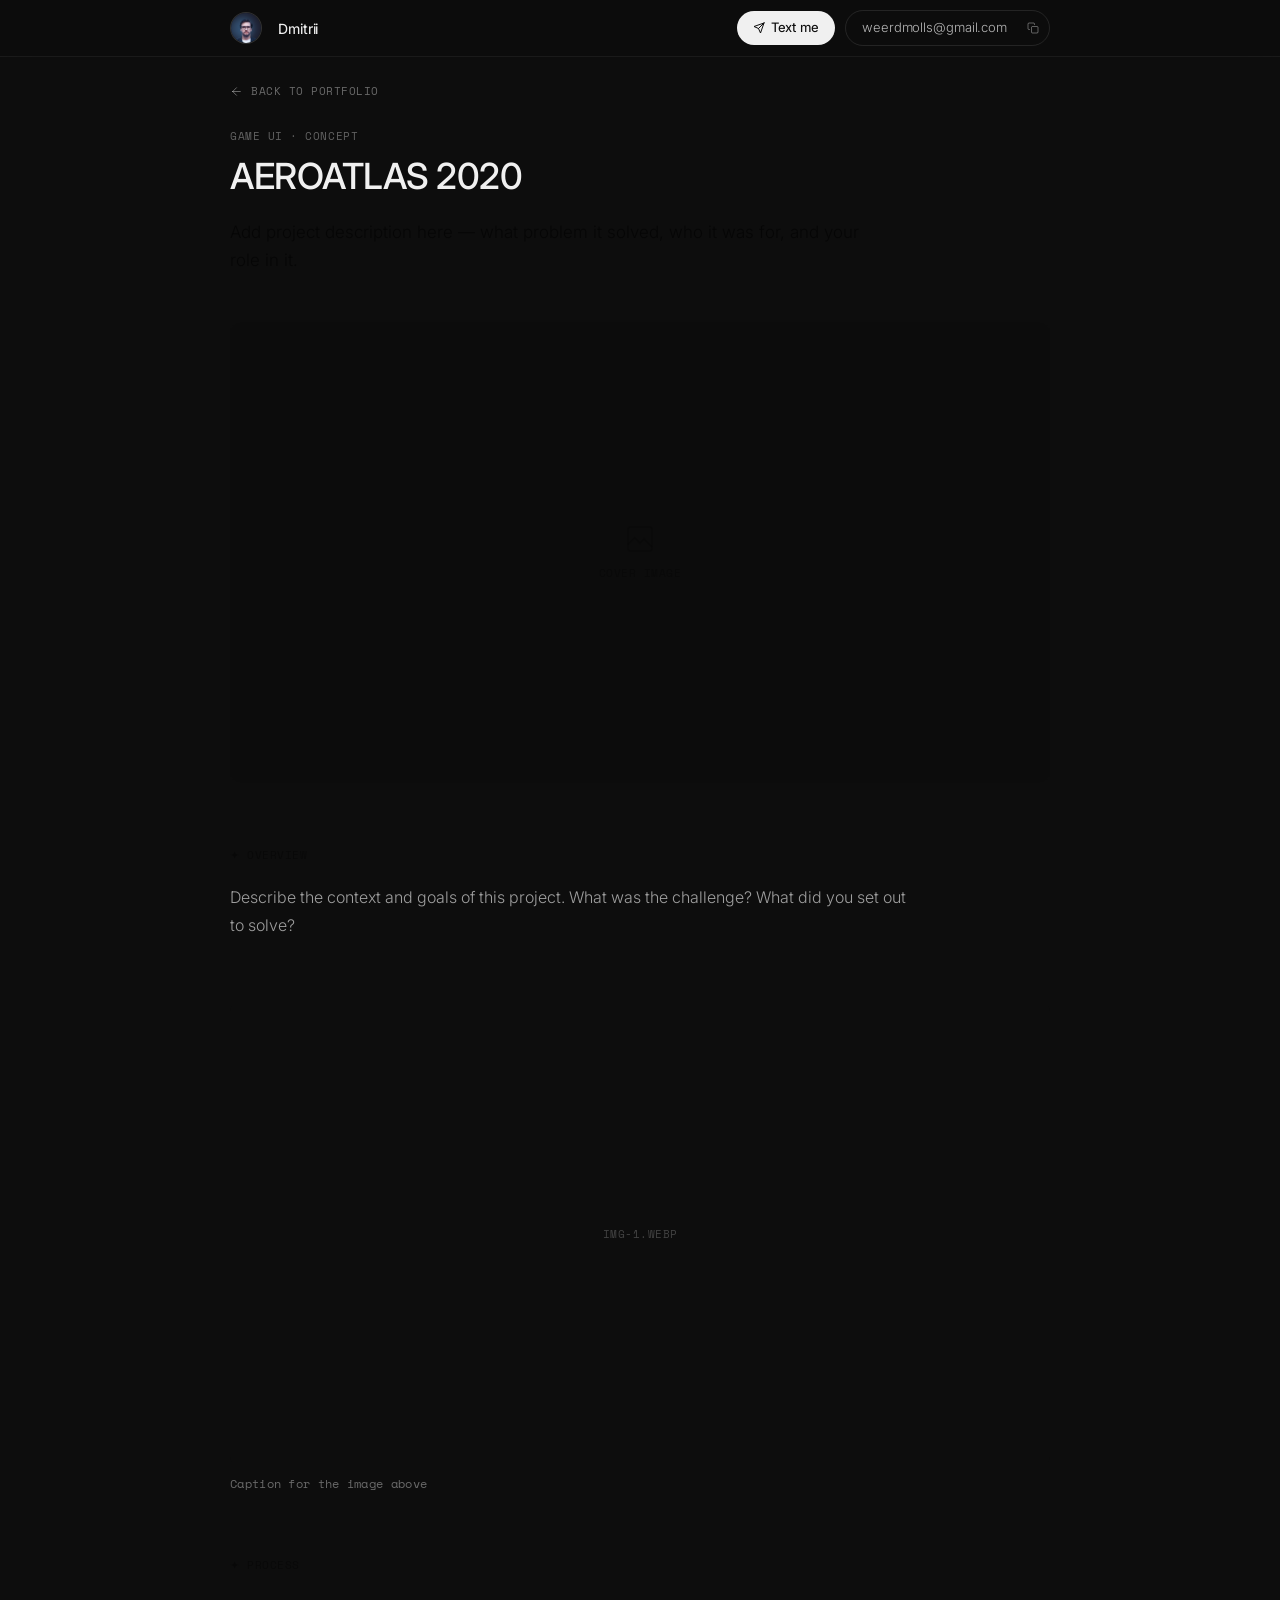
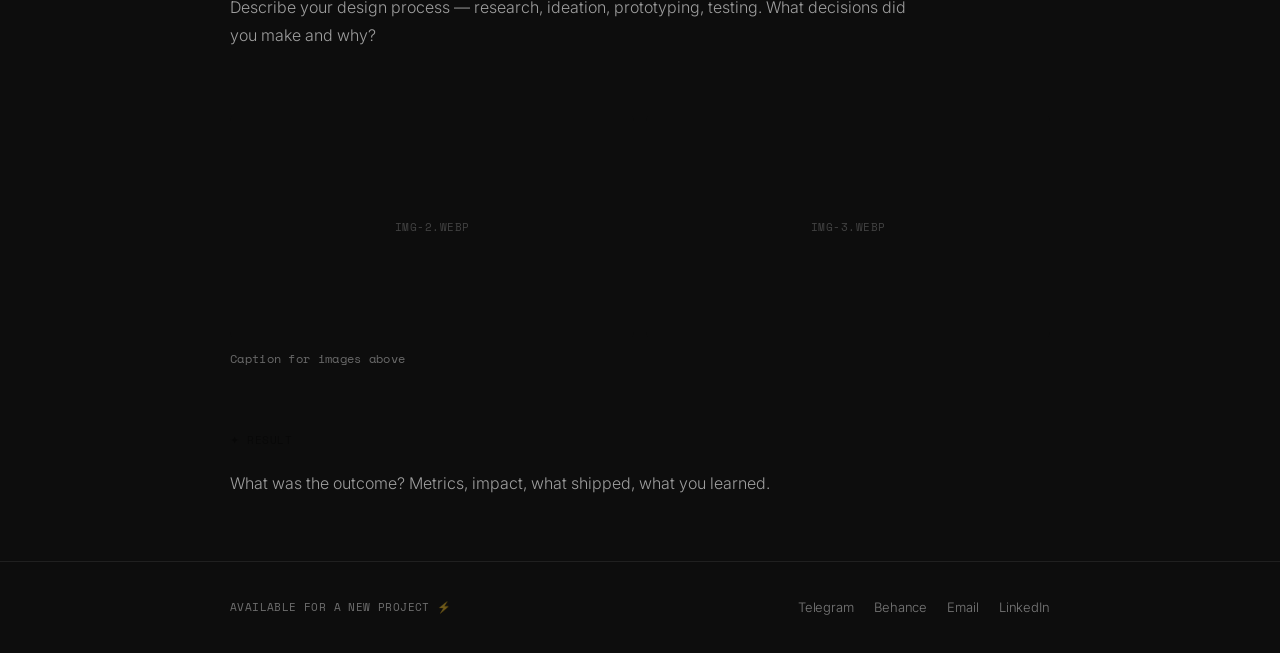
==== projects/aeroatlas/index.html @ 51dd779e "Improve image loading performance: add width/height, lazy loading, async decoding" ====
<!DOCTYPE html>
<html lang="en">
<head>
  <meta charset="UTF-8" />
  <meta name="viewport" content="width=device-width, initial-scale=1.0" />
  <title>AEROATLAS 2020 — Dmitrii</title>
  <link rel="icon" type="image/x-icon" href="../../favicon.ico" />
  <link rel="icon" type="image/png" sizes="32x32" href="../../favicon-32.png" />
  <link rel="apple-touch-icon" href="../../apple-touch-icon.png" />
  <link rel="preconnect" href="https://fonts.googleapis.com" />
  <link rel="preconnect" href="https://fonts.gstatic.com" crossorigin />
  <link href="https://fonts.googleapis.com/css2?family=Inter:wght@100..900&family=Space+Mono:wght@400;700&display=swap" rel="stylesheet" />
  <link rel="stylesheet" href="../../assets/site.css" />
</head>
<body>

  <!-- Sticky header -->
  <header class="sticky-header">
    <div class="sticky-inner">
      <a href="../../index.html" class="sticky-avatar" style="cursor:pointer;">
        <img src="../../photo.jpg" alt="Dmitrii"
          onerror="this.style.display='none'; this.nextElementSibling.style.display='flex';" loading="lazy" decoding="async" />
        <div class="sticky-avatar-fallback" style="display:none;">
          <svg width="14" height="14" fill="none" viewBox="0 0 24 24"><circle cx="12" cy="8" r="4" stroke="currentColor" stroke-width="1.5"/><path stroke="currentColor" stroke-width="1.5" stroke-linecap="round" d="M4 20c0-3.314 3.582-6 8-6s8 2.686 8 6"/></svg>
        </div>
      </a>
      <span class="sticky-name">Dmitrii</span>
      <div class="sticky-actions">
        <a href="https://t.me/near_anyone" target="_blank" class="sticky-btn">
          <svg width="12" height="12" fill="none" viewBox="0 0 24 24"><path stroke="currentColor" stroke-width="2" stroke-linecap="round" stroke-linejoin="round" d="M22 2L11 13M22 2L15 22l-4-9-9-4 20-7z"/></svg>
          Text me
        </a>
        <span class="sticky-email-row">
          <a href="mailto:weerdmolls@gmail.com" class="sticky-email-link">weerdmolls@gmail.com</a>
          <button class="sticky-copy-btn" onclick="stickyCopy(this)">
            <svg width="12" height="12" fill="none" viewBox="0 0 24 24"><rect x="9" y="9" width="13" height="13" rx="2" stroke="currentColor" stroke-width="1.8"/><path stroke="currentColor" stroke-width="1.8" stroke-linecap="round" stroke-linejoin="round" d="M5 15H4a2 2 0 01-2-2V4a2 2 0 012-2h9a2 2 0 012 2v1"/></svg>
          </button>
          <span class="sticky-copy-tooltip">Copied</span>
        </span>
      </div>
    </div>
  </header>

  <div class="page-body">
    <div class="wrap">

      <a href="../../index.html" class="proj-back">
        <svg width="13" height="13" fill="none" viewBox="0 0 24 24"><path stroke="currentColor" stroke-width="1.8" stroke-linecap="round" stroke-linejoin="round" d="M19 12H5M5 12l7-7M5 12l7 7"/></svg>
        Back to portfolio
      </a>

      <header class="proj-header">
        <span class="proj-tag">Game UI · Concept</span>
        <h1 class="proj-title">AEROATLAS 2020</h1>
        <p class="proj-description">Add project description here — what problem it solved, who it was for, and your role in it.</p>
      </header>

      <!-- Cover: replace src with your image -->
      <div class="proj-cover">
        <img src="../../proj-aeroatlas.webp" alt="AEROATLAS 2020"
          onerror="this.style.display='none'; this.nextElementSibling.style.display='flex';" decoding="async" />
        <div class="proj-cover-placeholder" style="display:none;">
          <svg width="32" height="32" fill="none" viewBox="0 0 24 24"><rect x="3" y="3" width="18" height="18" rx="2" stroke="rgba(0,0,0,0.18)" stroke-width="1.2"/><path stroke="rgba(0,0,0,0.18)" stroke-width="1.2" d="M3 16l5-5 4 4 3-3 6 6"/></svg>
          <span>Cover image</span>
        </div>
      </div>

      <!-- Section: Overview -->
      <div class="proj-section">
        <span class="proj-section-label">✦ Overview</span>
        <p class="proj-text">Describe the context and goals of this project. What was the challenge? What did you set out to solve?</p>
      </div>

      <!-- Section: Image -->
      <div class="proj-section">
        <div class="proj-img-block">
          <img src="img-1.webp" alt="Screen 1"
            onerror="this.style.display='none'; this.nextElementSibling.style.display='flex';" decoding="async" />
          <div class="proj-img-placeholder" style="display:none;"><span>img-1.webp</span></div>
        </div>
        <p class="proj-caption">Caption for the image above</p>
      </div>

      <!-- Section: Process -->
      <div class="proj-section">
        <span class="proj-section-label">✦ Process</span>
        <p class="proj-text">Describe your design process — research, ideation, prototyping, testing. What decisions did you make and why?</p>
      </div>

      <!-- Section: Two-column images -->
      <div class="proj-section">
        <div class="proj-img-grid">
          <div class="proj-img-block">
            <img src="img-2.webp" alt="Screen 2"
              onerror="this.style.display='none'; this.nextElementSibling.style.display='flex';" loading="lazy" decoding="async" />
            <div class="proj-img-placeholder" style="display:none;"><span>img-2.webp</span></div>
          </div>
          <div class="proj-img-block">
            <img src="img-3.webp" alt="Screen 3"
              onerror="this.style.display='none'; this.nextElementSibling.style.display='flex';" loading="lazy" decoding="async" />
            <div class="proj-img-placeholder" style="display:none;"><span>img-3.webp</span></div>
          </div>
        </div>
        <p class="proj-caption">Caption for images above</p>
      </div>

      <!-- Section: Result -->
      <div class="proj-section">
        <span class="proj-section-label">✦ Result</span>
        <p class="proj-text">What was the outcome? Metrics, impact, what shipped, what you learned.</p>
      </div>

    </div>
  </div>

  <!-- Footer — same as main page -->
  <footer>
    <div class="wrap">
      <div class="footer-inner">
        <span class="footer-available">Available for a new project ⚡</span>
        <div class="footer-links">
          <a href="https://t.me/near_anyone" target="_blank">Telegram</a>
          <a href="https://www.behance.net/kohalov" target="_blank">Behance</a>
          <a href="mailto:weerdmolls@gmail.com">Email</a>
          <a href="https://www.linkedin.com/in/kovalev-dmitry/" target="_blank">LinkedIn</a>
        </div>
      </div>
    </div>
  </footer>

  <script src="../../assets/site.js"></script>

</body>
</html>
---- assets/site.css ----
*, *::before, *::after { box-sizing: border-box; margin: 0; padding: 0; }
    :root {
      --black: #000000;
      --white: #ffffff;
      --font: 'Inter', system-ui, sans-serif;
      --mono: 'Space Mono', monospace;
    }
    html { scroll-behavior: smooth; }
    a { text-decoration: none; }
    body {
      font-family: var(--font);
      background: var(--white);
      color: var(--black);
      -webkit-font-smoothing: antialiased;
      font-size: 16px;
      line-height: 1.5;
    }
    .wrap { max-width: 900px; margin: 0 auto; padding: 0 40px; }

    /* ─── Sticky header ─── */
    .sticky-header {
      position: fixed; top: 0; left: 0; right: 0; z-index: 100;
      background: rgba(255,255,255,0.62);
      backdrop-filter: saturate(180%) blur(24px);
      -webkit-backdrop-filter: saturate(180%) blur(24px);
      border-bottom: 1px solid rgba(0,0,0,0.035);
    }
    .sticky-inner {
      max-width: 900px; margin: 0 auto; padding: 0 40px;
      height: 56px; display: flex; align-items: center; gap: 16px;
    }
    .sticky-avatar {
      width: 32px; height: 32px; border-radius: 50%; overflow: hidden;
      background: rgba(0,0,0,0.06); border: 1px solid rgba(0,0,0,0.1);
      flex-shrink: 0; position: relative;
    }
    .sticky-avatar img {
      position: absolute; inset: 0; width: 100%; height: 100%;
      object-fit: cover; object-position: center top;
    }
    .sticky-avatar-fallback {
      width: 100%; height: 100%; display: flex;
      align-items: center; justify-content: center; color: rgba(0,0,0,0.3);
    }
    .sticky-name {
      font-size: 14px; font-weight: 450; letter-spacing: -0.1px;
      color: var(--black); flex: 1;
    }
    .sticky-actions { display: flex; align-items: center; gap: 10px; margin-left: auto; }
    .sticky-btn {
      display: inline-flex; align-items: center; gap: 6px;
      font-family: var(--font); font-size: 13px; font-weight: 450;
      letter-spacing: -0.1px; color: var(--white); background: var(--black);
      text-decoration: none; padding: 7px 16px 8px; border-radius: 50px;
      border: none; cursor: pointer; transition: opacity .15s;
    }
    .sticky-btn:hover { opacity: .80; }
    .sticky-email-row {
      display: inline-flex; align-items: center;
      border-radius: 50px; border: 1px solid rgba(0,0,0,.18); position: relative;
    }
    .sticky-email-link {
      font-size: 13px; font-weight: 300; letter-spacing: -0.1px;
      color: rgba(0,0,0,0.7); text-decoration: none;
      padding: 7px 10px 7px 16px;
    }
    .sticky-copy-btn {
      display: flex; align-items: center; justify-content: center;
      width: 32px; height: 32px; background: none; border: none;
      cursor: pointer; color: rgba(0,0,0,0.4); border-radius: 50px;
      transition: color .12s; flex-shrink: 0;
    }
    .sticky-copy-btn:hover { color: var(--black); }
    .sticky-copy-tooltip {
      position: absolute; bottom: calc(100% + 6px); left: 50%;
      transform: translateX(-50%); background: var(--black);
      color: var(--white); font-size: 11px; padding: 4px 8px;
      border-radius: 4px; white-space: nowrap; pointer-events: none;
      opacity: 0; transition: opacity .15s;
    }
    .sticky-copy-tooltip.visible { opacity: 1; }

    /* ─── Page body offset for fixed header ─── */
    .page-body { padding-top: 80px; }

    /* ─── Back link ─── */
    .proj-back {
      display: inline-flex; align-items: center; gap: 8px;
      font-family: var(--mono); font-size: 11px; letter-spacing: 0.5px;
      text-transform: uppercase; color: rgba(0,0,0,0.38);
      text-decoration: none; transition: color .12s; margin-bottom: 28px;
    }
    .proj-back:hover { color: var(--black); }

    /* ─── Project header ─── */
    .proj-header { margin-bottom: 48px; }
    .proj-tag {
      font-family: var(--mono); font-size: 11px; letter-spacing: 0.54px;
      text-transform: uppercase; color: rgba(0,0,0,0.35);
      margin-bottom: 12px; display: block;
    }
    .proj-title {
      font-size: 36px; font-weight: 520; letter-spacing: -0.5px;
      line-height: 1.15; margin-bottom: 20px;
    }
    .proj-description {
      font-size: 17px; font-weight: 300; line-height: 1.65;
      color: rgba(0,0,0,0.55); max-width: 640px;
    }

    /* ─── Cover image ─── */
    .proj-cover {
      width: 100%; border-radius: 10px; overflow: hidden;
      background: rgba(0,0,0,.04); margin-bottom: 64px;
    }
    .proj-cover img { width: 100%; height: auto; display: block; }
    .proj-cover-placeholder {
      aspect-ratio: 16/9; display: flex; align-items: center;
      justify-content: center; flex-direction: column; gap: 10px;
    }
    .proj-cover-placeholder span {
      font-family: var(--mono); font-size: 11px; letter-spacing: 0.5px;
      text-transform: uppercase; color: rgba(0,0,0,0.25);
    }

    /* ─── Content sections ─── */
    .proj-section { margin-bottom: 64px; }
    .proj-section-label {
      font-family: var(--mono); font-size: 11px; letter-spacing: 0.54px;
      text-transform: uppercase; color: rgba(0,0,0,0.35);
      margin-bottom: 20px; display: block;
    }
    .proj-text {
      font-size: 16px; font-weight: 300; line-height: 1.75;
      color: rgba(0,0,0,0.6); max-width: 680px;
    }
    .proj-img-block {
      width: 100%; border-radius: 8px; overflow: hidden; background: rgba(0,0,0,.03);
    }
    .proj-img-block img { width: 100%; height: auto; display: block; }
    .proj-img-placeholder {
      aspect-ratio: 16/9; display: flex; align-items: center; justify-content: center;
    }
    .proj-img-placeholder span {
      font-family: var(--mono); font-size: 11px; text-transform: uppercase;
      letter-spacing: 0.5px; color: rgba(0,0,0,0.22);
    }
    .proj-img-grid { display: grid; grid-template-columns: 1fr 1fr; gap: 12px; }
    .proj-caption {
      font-size: 12px; font-weight: 300; color: rgba(0,0,0,0.35);
      margin-top: 10px; font-family: var(--mono); letter-spacing: 0.3px;
    }

    /* ─── Footer ─── */
    footer {
      background: var(--white); border-top: 1px solid rgba(0,0,0,.08);
      padding: 36px 0; margin-top: 40px;
    }
    .footer-inner {
      display: flex; align-items: center; justify-content: space-between;
      flex-wrap: wrap; gap: 14px;
    }
    .footer-available {
      font-family: var(--mono); font-size: 11px; letter-spacing: 0.4px;
      text-transform: uppercase; color: rgba(0,0,0,0.4);
    }
    .footer-links { display: flex; align-items: center; gap: 20px; }
    .footer-links a {
      font-size: 13px; font-weight: 300; letter-spacing: -0.1px;
      color: rgba(0,0,0,0.45); text-decoration: none; transition: color .12s;
    }
    .footer-links a:hover { color: var(--black); }

    @media (max-width: 680px) {
      .wrap { padding: 0 20px; }
      .sticky-inner { padding: 0 20px; gap: 10px; }
      .sticky-name { display: none; }
      .sticky-actions { margin-left: auto; }
      .proj-title { font-size: 26px; }
      .proj-img-grid { grid-template-columns: 1fr; }
      .footer-inner { flex-direction: column; align-items: flex-start; }
    }
    /* Dark theme */
    [data-theme="dark"] { --black: #f0f0f0; --white: #0d0d0d; }
    [data-theme="dark"] body { background: #0d0d0d; color: #f0f0f0; }
    [data-theme="dark"] .sticky-header { background: rgba(13,13,13,0.75); border-bottom-color: rgba(255,255,255,0.06); }
    [data-theme="dark"] .sticky-avatar { background: rgba(255,255,255,0.06); border-color: rgba(255,255,255,0.1); }
    [data-theme="dark"] .sticky-name { color: #f0f0f0; }
    [data-theme="dark"] .sticky-btn { background: #f0f0f0; color: #0d0d0d; }
    [data-theme="dark"] .sticky-email-row { border-color: rgba(255,255,255,0.1); }
    [data-theme="dark"] .sticky-email-link { color: rgba(255,255,255,0.7); }
    [data-theme="dark"] .sticky-copy-btn { color: rgba(255,255,255,0.4); }
    [data-theme="dark"] .sticky-copy-btn:hover { color: #f0f0f0; }
    [data-theme="dark"] .sticky-copy-tooltip { background: #f0f0f0; color: #0d0d0d; }
    [data-theme="dark"] .proj-back { color: rgba(255,255,255,0.38); }
    [data-theme="dark"] .proj-back:hover { color: #f0f0f0; }
    [data-theme="dark"] .proj-tag { color: rgba(255,255,255,0.35); }
    [data-theme="dark"] .proj-title { color: #f0f0f0; }
    [data-theme="dark"] .proj-img { background: rgba(255,255,255,0.05); }
    [data-theme="dark"] .proj-img-placeholder span { color: rgba(255,255,255,0.22); }
    [data-theme="dark"] .proj-img-placeholder svg { color: rgba(255,255,255,0.15); }
    [data-theme="dark"] .proj-section-title { color: #f0f0f0; }
    [data-theme="dark"] .proj-text { color: rgba(255,255,255,0.6); }
    [data-theme="dark"] .proj-caption { color: rgba(255,255,255,0.38); }
    [data-theme="dark"] footer { background: #0d0d0d; border-top-color: rgba(255,255,255,0.08); }
    [data-theme="dark"] .footer-available { color: rgba(255,255,255,0.4); }
    [data-theme="dark"] .footer-links a { color: rgba(255,255,255,0.45); }
    [data-theme="dark"] .footer-links a:hover { color: #f0f0f0; }
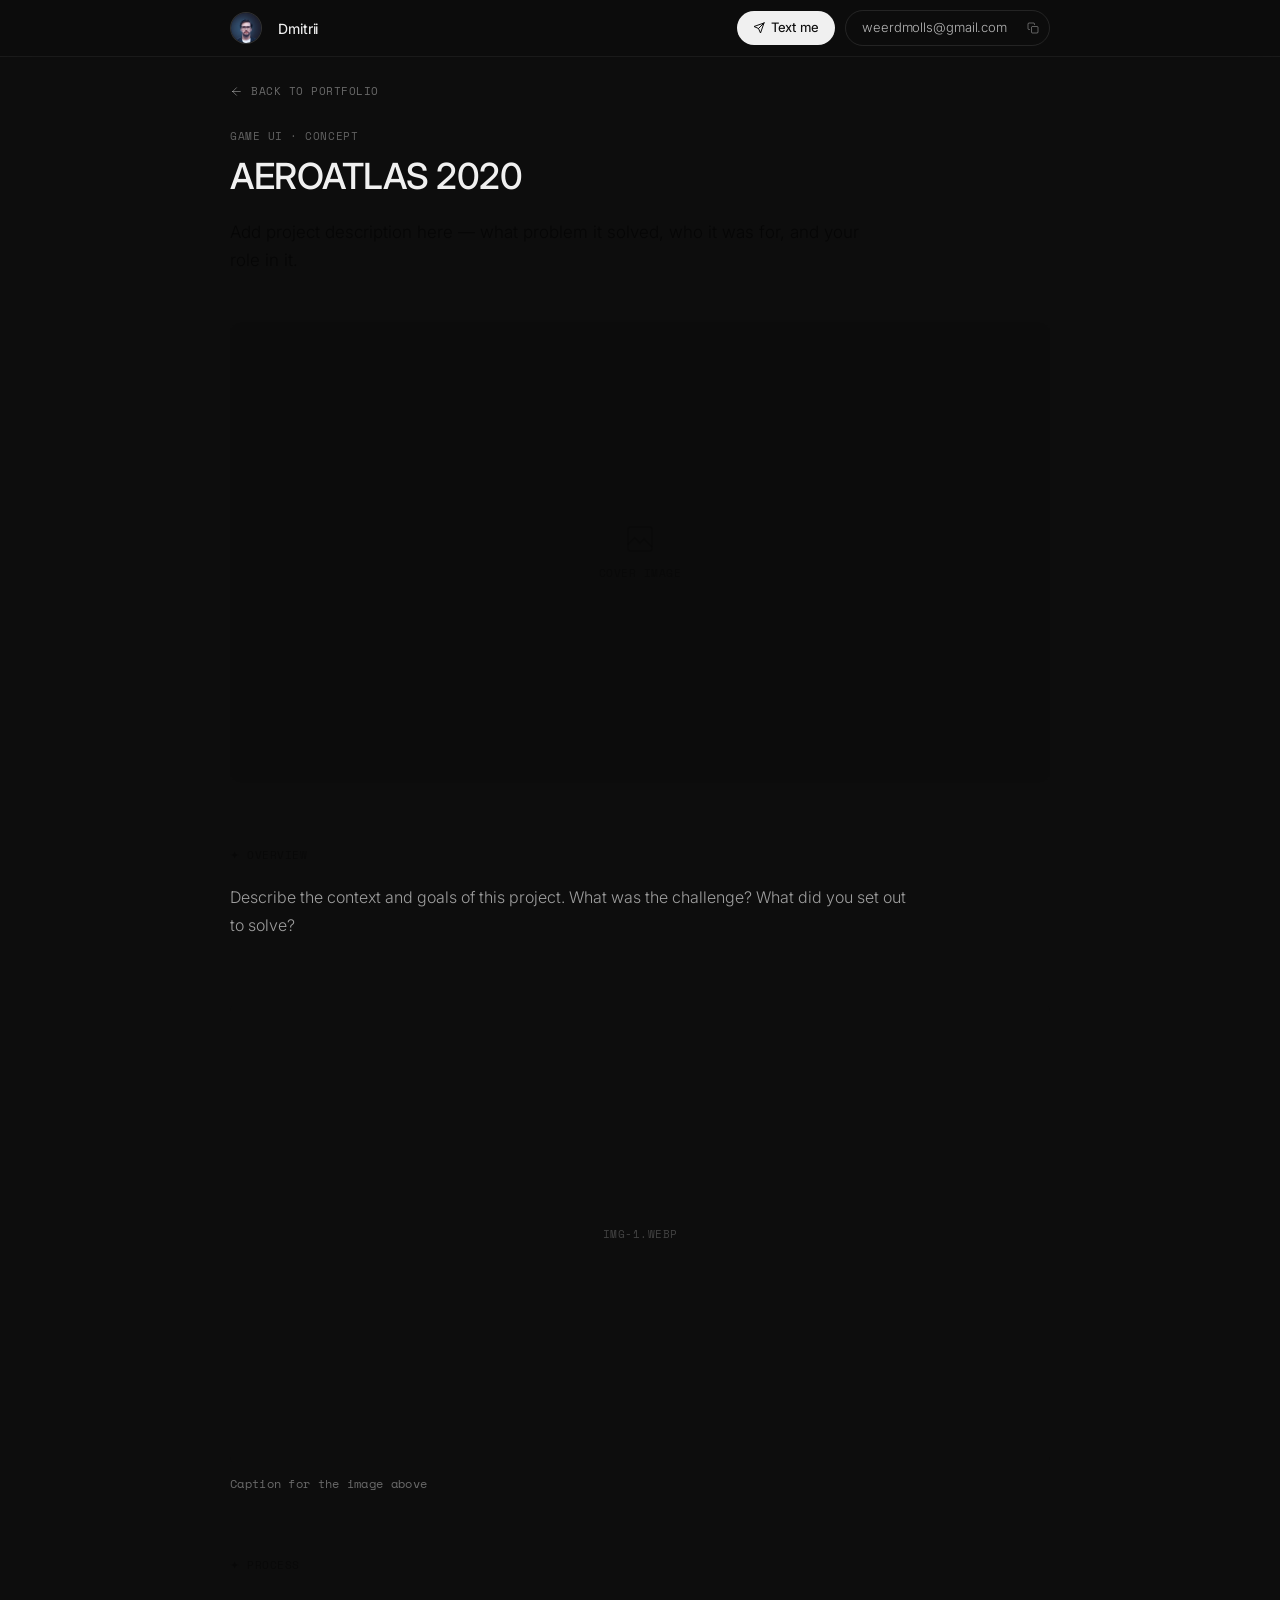
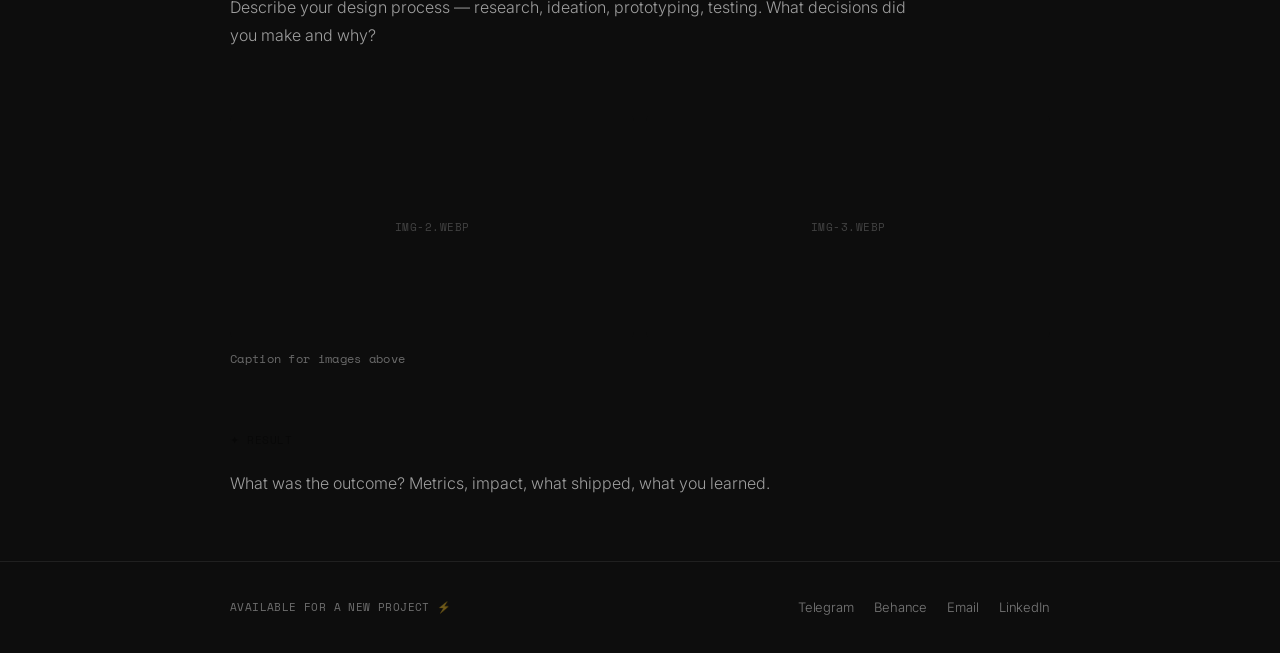
==== commit 57035185: "Fix theme flash on page navigation by setting data-theme before render" ====
--- a/projects/aeroatlas/index.html
+++ b/projects/aeroatlas/index.html
@@ -3,6 +3,7 @@
 <head>
   <meta charset="UTF-8" />
   <meta name="viewport" content="width=device-width, initial-scale=1.0" />
+  <script>(function(){var t=localStorage.getItem("theme");if(t==="dark"||!t){document.documentElement.setAttribute("data-theme","dark");}})();</script>
   <title>AEROATLAS 2020 — Dmitrii</title>
   <link rel="icon" type="image/x-icon" href="../../favicon.ico" />
   <link rel="icon" type="image/png" sizes="32x32" href="../../favicon-32.png" />
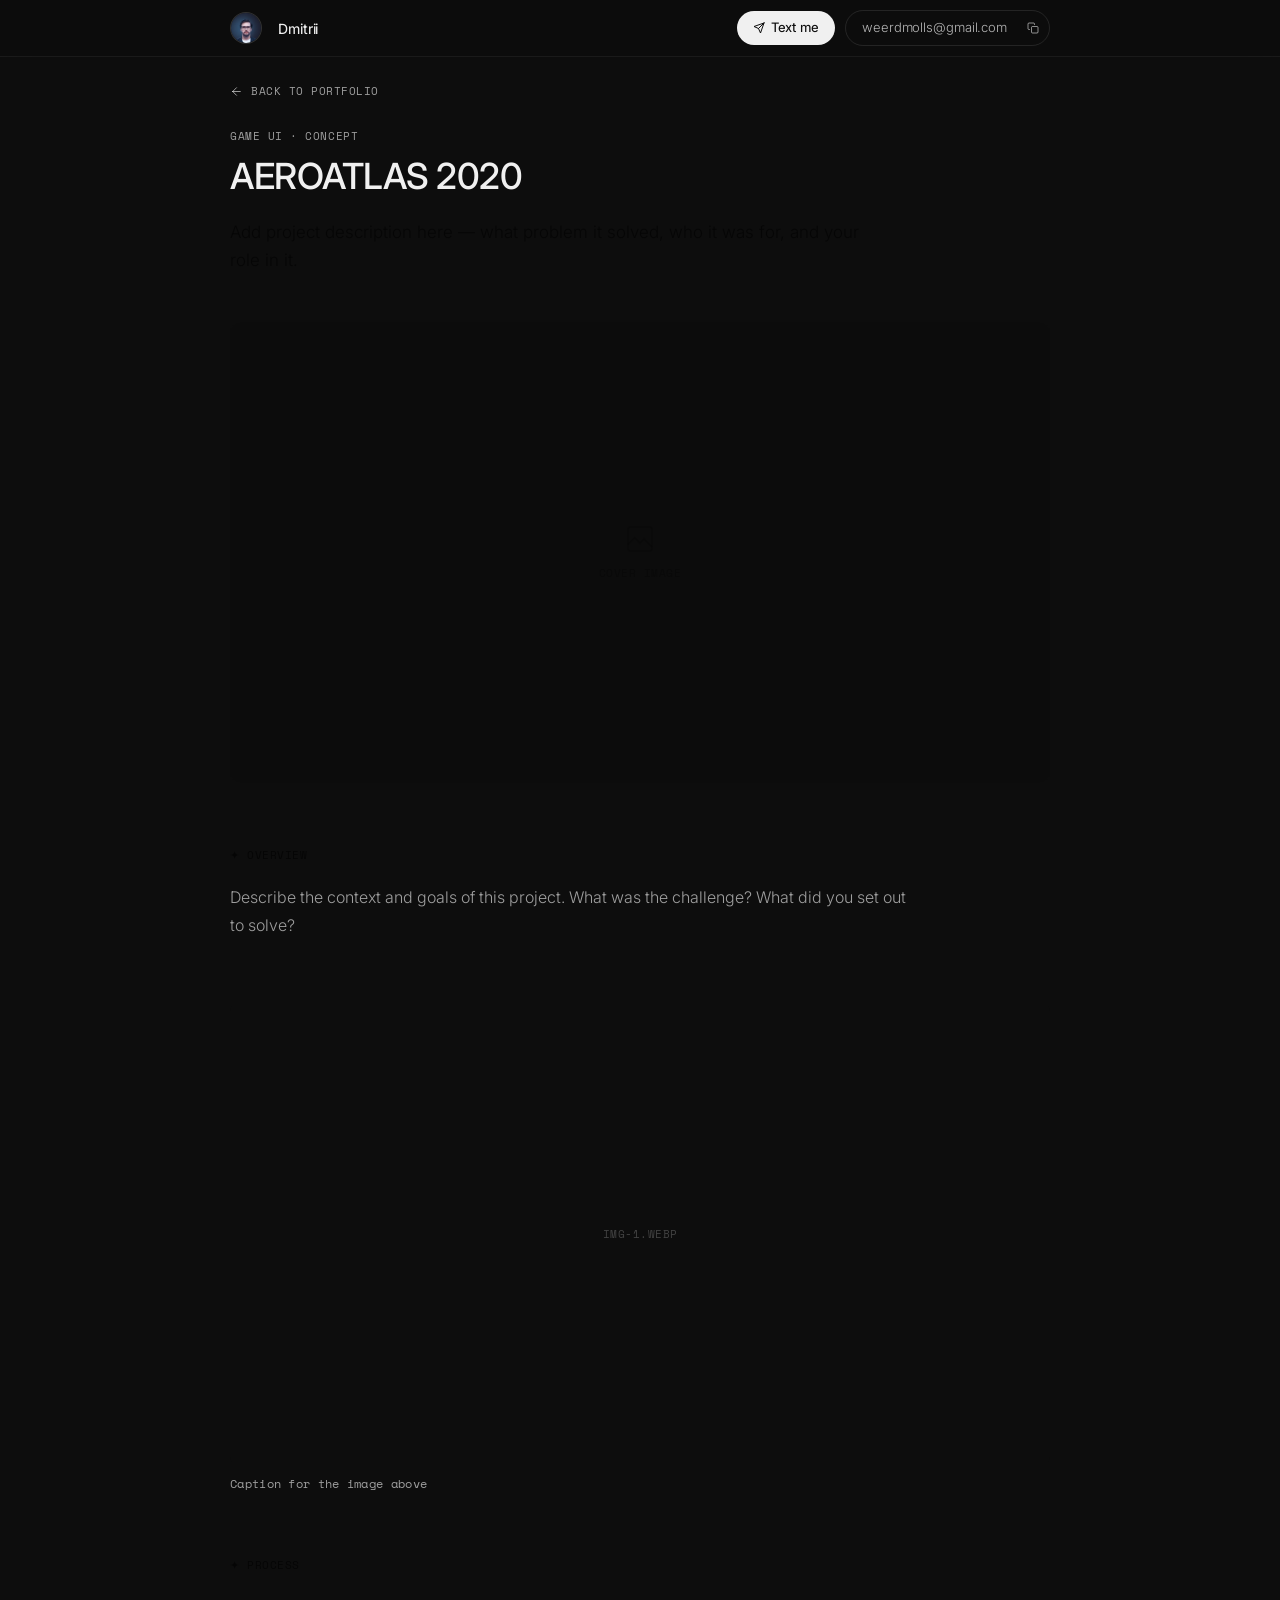
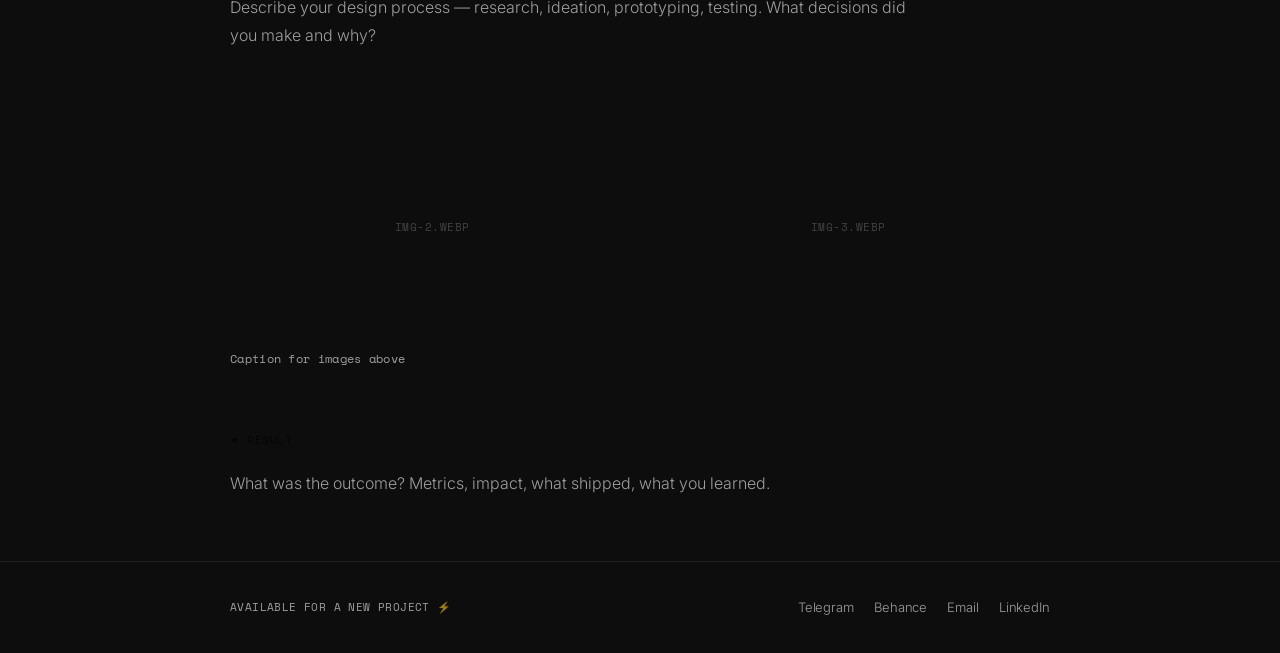
==== commit a8237de3: "Add Vercel Analytics to all pages Co-Authored-By: Claude Sonnet 4.6 <noreply@anthropic.com>" ====
--- a/projects/aeroatlas/index.html
+++ b/projects/aeroatlas/index.html
@@ -5,6 +5,7 @@
   <meta name="viewport" content="width=device-width, initial-scale=1.0" />
   <script>(function(){var t=localStorage.getItem("theme");if(t==="dark"||!t){document.documentElement.setAttribute("data-theme","dark");}})();</script>
   <title>AEROATLAS 2020 — Dmitrii</title>
+  <meta name="description" content="AEROATLAS 2020 — a UX/UI case study by product designer Dmitrii." />
   <link rel="icon" type="image/x-icon" href="../../favicon.ico" />
   <link rel="icon" type="image/png" sizes="32x32" href="../../favicon-32.png" />
   <link rel="apple-touch-icon" href="../../apple-touch-icon.png" />
@@ -12,6 +13,7 @@
   <link rel="preconnect" href="https://fonts.gstatic.com" crossorigin />
   <link href="https://fonts.googleapis.com/css2?family=Inter:wght@100..900&family=Space+Mono:wght@400;700&display=swap" rel="stylesheet" />
   <link rel="stylesheet" href="../../assets/site.css" />
+  <script defer src="/_vercel/insights/script.js"></script>
 </head>
 <body>
 
@@ -20,7 +22,7 @@
     <div class="sticky-inner">
       <a href="../../index.html" class="sticky-avatar" style="cursor:pointer;">
         <img src="../../photo.jpg" alt="Dmitrii"
-          onerror="this.style.display='none'; this.nextElementSibling.style.display='flex';" loading="lazy" decoding="async" />
+          onerror="this.style.display='none'; this.nextElementSibling.style.display='flex';" width="32" height="32" decoding="async" />
         <div class="sticky-avatar-fallback" style="display:none;">
           <svg width="14" height="14" fill="none" viewBox="0 0 24 24"><circle cx="12" cy="8" r="4" stroke="currentColor" stroke-width="1.5"/><path stroke="currentColor" stroke-width="1.5" stroke-linecap="round" d="M4 20c0-3.314 3.582-6 8-6s8 2.686 8 6"/></svg>
         </div>
@@ -33,7 +35,7 @@
         </a>
         <span class="sticky-email-row">
           <a href="mailto:weerdmolls@gmail.com" class="sticky-email-link">weerdmolls@gmail.com</a>
-          <button class="sticky-copy-btn" onclick="stickyCopy(this)">
+          <button class="sticky-copy-btn" onclick="stickyCopy(this)" aria-label="Copy email address">
             <svg width="12" height="12" fill="none" viewBox="0 0 24 24"><rect x="9" y="9" width="13" height="13" rx="2" stroke="currentColor" stroke-width="1.8"/><path stroke="currentColor" stroke-width="1.8" stroke-linecap="round" stroke-linejoin="round" d="M5 15H4a2 2 0 01-2-2V4a2 2 0 012-2h9a2 2 0 012 2v1"/></svg>
           </button>
           <span class="sticky-copy-tooltip">Copied</span>
--- a/assets/site.css
+++ b/assets/site.css
@@ -67,7 +67,7 @@
     .sticky-copy-btn {
       display: flex; align-items: center; justify-content: center;
       width: 32px; height: 32px; background: none; border: none;
-      cursor: pointer; color: rgba(0,0,0,0.4); border-radius: 50px;
+      cursor: pointer; color: rgba(0,0,0,0.6); border-radius: 50px;
       transition: color .12s; flex-shrink: 0;
     }
     .sticky-copy-btn:hover { color: var(--black); }
@@ -87,7 +87,7 @@
     .proj-back {
       display: inline-flex; align-items: center; gap: 8px;
       font-family: var(--mono); font-size: 11px; letter-spacing: 0.5px;
-      text-transform: uppercase; color: rgba(0,0,0,0.38);
+      text-transform: uppercase; color: rgba(0,0,0,0.6);
       text-decoration: none; transition: color .12s; margin-bottom: 28px;
     }
     .proj-back:hover { color: var(--black); }
@@ -96,7 +96,7 @@
     .proj-header { margin-bottom: 48px; }
     .proj-tag {
       font-family: var(--mono); font-size: 11px; letter-spacing: 0.54px;
-      text-transform: uppercase; color: rgba(0,0,0,0.35);
+      text-transform: uppercase; color: rgba(0,0,0,0.6);
       margin-bottom: 12px; display: block;
     }
     .proj-title {
@@ -127,7 +127,7 @@
     .proj-section { margin-bottom: 64px; }
     .proj-section-label {
       font-family: var(--mono); font-size: 11px; letter-spacing: 0.54px;
-      text-transform: uppercase; color: rgba(0,0,0,0.35);
+      text-transform: uppercase; color: rgba(0,0,0,0.6);
       margin-bottom: 20px; display: block;
     }
     .proj-text {
@@ -147,7 +147,7 @@
     }
     .proj-img-grid { display: grid; grid-template-columns: 1fr 1fr; gap: 12px; }
     .proj-caption {
-      font-size: 12px; font-weight: 300; color: rgba(0,0,0,0.35);
+      font-size: 12px; font-weight: 300; color: rgba(0,0,0,0.6);
       margin-top: 10px; font-family: var(--mono); letter-spacing: 0.3px;
     }
 
@@ -162,12 +162,12 @@
     }
     .footer-available {
       font-family: var(--mono); font-size: 11px; letter-spacing: 0.4px;
-      text-transform: uppercase; color: rgba(0,0,0,0.4);
+      text-transform: uppercase; color: rgba(0,0,0,0.6);
     }
     .footer-links { display: flex; align-items: center; gap: 20px; }
     .footer-links a {
       font-size: 13px; font-weight: 300; letter-spacing: -0.1px;
-      color: rgba(0,0,0,0.45); text-decoration: none; transition: color .12s;
+      color: rgba(0,0,0,0.6); text-decoration: none; transition: color .12s;
     }
     .footer-links a:hover { color: var(--black); }
 
@@ -189,20 +189,20 @@
     [data-theme="dark"] .sticky-btn { background: #f0f0f0; color: #0d0d0d; }
     [data-theme="dark"] .sticky-email-row { border-color: rgba(255,255,255,0.1); }
     [data-theme="dark"] .sticky-email-link { color: rgba(255,255,255,0.7); }
-    [data-theme="dark"] .sticky-copy-btn { color: rgba(255,255,255,0.4); }
+    [data-theme="dark"] .sticky-copy-btn { color: rgba(255,255,255,0.6); }
     [data-theme="dark"] .sticky-copy-btn:hover { color: #f0f0f0; }
     [data-theme="dark"] .sticky-copy-tooltip { background: #f0f0f0; color: #0d0d0d; }
-    [data-theme="dark"] .proj-back { color: rgba(255,255,255,0.38); }
+    [data-theme="dark"] .proj-back { color: rgba(255,255,255,0.6); }
     [data-theme="dark"] .proj-back:hover { color: #f0f0f0; }
-    [data-theme="dark"] .proj-tag { color: rgba(255,255,255,0.35); }
+    [data-theme="dark"] .proj-tag { color: rgba(255,255,255,0.6); }
     [data-theme="dark"] .proj-title { color: #f0f0f0; }
     [data-theme="dark"] .proj-img { background: rgba(255,255,255,0.05); }
     [data-theme="dark"] .proj-img-placeholder span { color: rgba(255,255,255,0.22); }
     [data-theme="dark"] .proj-img-placeholder svg { color: rgba(255,255,255,0.15); }
     [data-theme="dark"] .proj-section-title { color: #f0f0f0; }
     [data-theme="dark"] .proj-text { color: rgba(255,255,255,0.6); }
-    [data-theme="dark"] .proj-caption { color: rgba(255,255,255,0.38); }
+    [data-theme="dark"] .proj-caption { color: rgba(255,255,255,0.6); }
     [data-theme="dark"] footer { background: #0d0d0d; border-top-color: rgba(255,255,255,0.08); }
-    [data-theme="dark"] .footer-available { color: rgba(255,255,255,0.4); }
-    [data-theme="dark"] .footer-links a { color: rgba(255,255,255,0.45); }
+    [data-theme="dark"] .footer-available { color: rgba(255,255,255,0.6); }
+    [data-theme="dark"] .footer-links a { color: rgba(255,255,255,0.6); }
     [data-theme="dark"] .footer-links a:hover { color: #f0f0f0; }
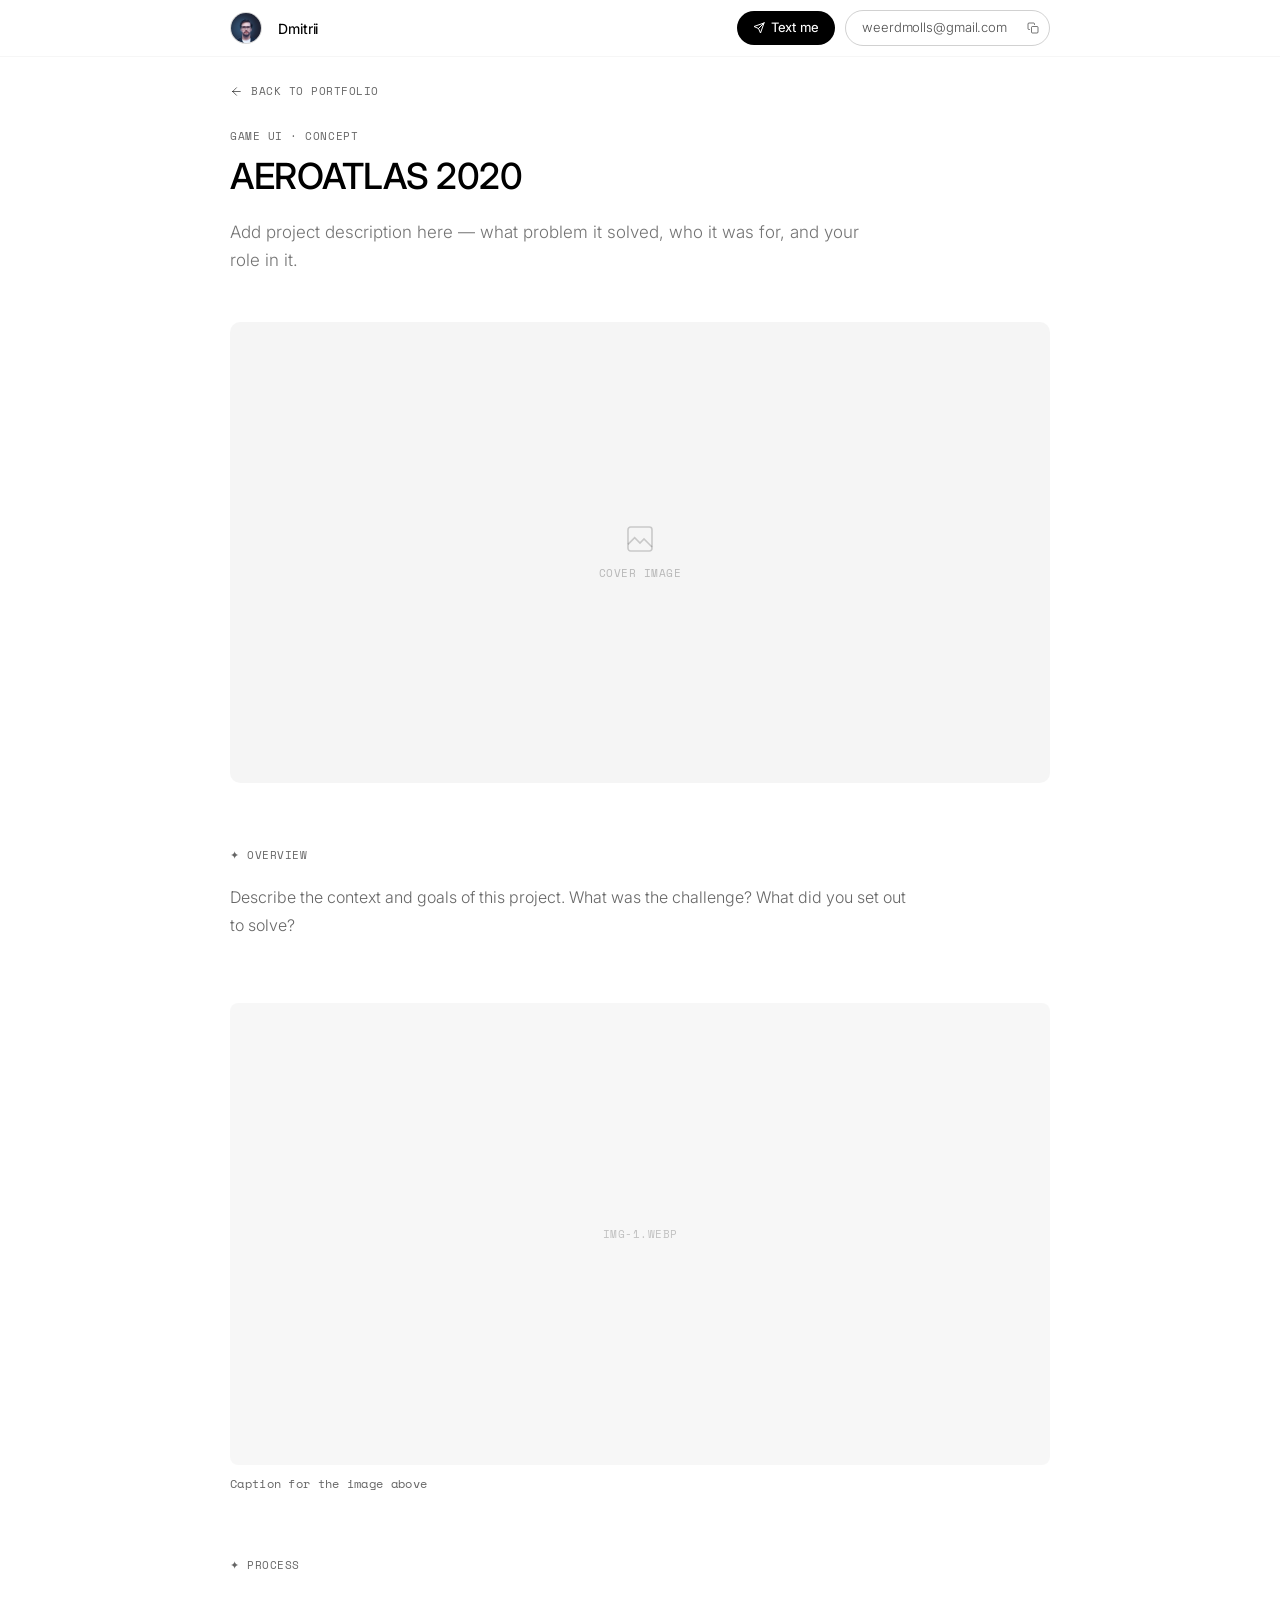
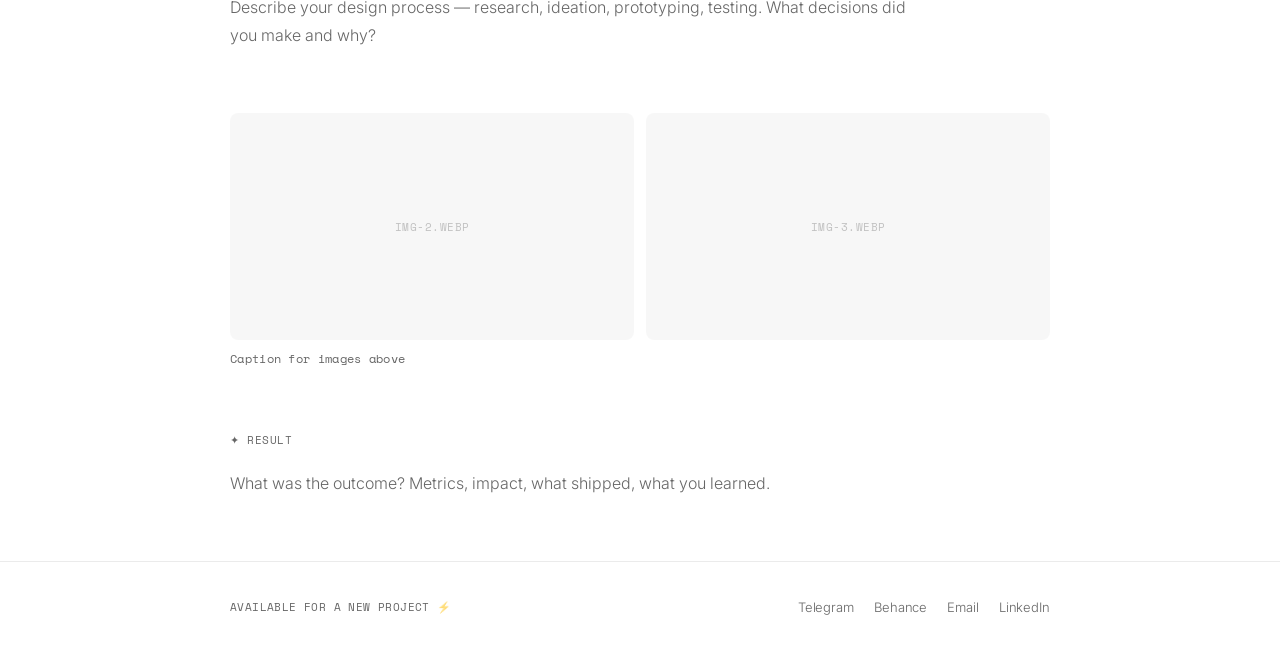
==== commit 9d250760: "Set light theme as default for new visitors Co-Authored-By: Claude Sonnet 4.6 <noreply@anthropic.com" ====
--- a/projects/aeroatlas/index.html
+++ b/projects/aeroatlas/index.html
@@ -3,9 +3,15 @@
 <head>
   <meta charset="UTF-8" />
   <meta name="viewport" content="width=device-width, initial-scale=1.0" />
-  <script>(function(){var t=localStorage.getItem("theme");if(t==="dark"||!t){document.documentElement.setAttribute("data-theme","dark");}})();</script>
+  <script>(function(){var t=localStorage.getItem("theme");if(t==="dark"){document.documentElement.setAttribute("data-theme","dark");}})();</script>
   <title>AEROATLAS 2020 — Dmitrii</title>
-  <meta name="description" content="AEROATLAS 2020 — a UX/UI case study by product designer Dmitrii." />
+  <meta name="description" content="UX/UI case study by product designer Dmitrii." />
+  <link rel="canonical" href="https://www.fraimye.com/projects/aeroatlas/" />
+  <meta property="og:type" content="website" />
+  <meta property="og:url" content="https://www.fraimye.com/projects/aeroatlas/" />
+  <meta property="og:title" content="AEROATLAS 2020 — Dmitrii" />
+  <meta property="og:description" content="UX/UI case study by product designer Dmitrii." />
+  <meta name="twitter:card" content="summary_large_image" />
   <link rel="icon" type="image/x-icon" href="../../favicon.ico" />
   <link rel="icon" type="image/png" sizes="32x32" href="../../favicon-32.png" />
   <link rel="apple-touch-icon" href="../../apple-touch-icon.png" />
--- a/assets/site.css
+++ b/assets/site.css
@@ -154,7 +154,7 @@
     /* ─── Footer ─── */
     footer {
       background: var(--white); border-top: 1px solid rgba(0,0,0,.08);
-      padding: 36px 0; margin-top: 40px;
+      padding: 36px 0; margin-top: 56px;
     }
     .footer-inner {
       display: flex; align-items: center; justify-content: space-between;
